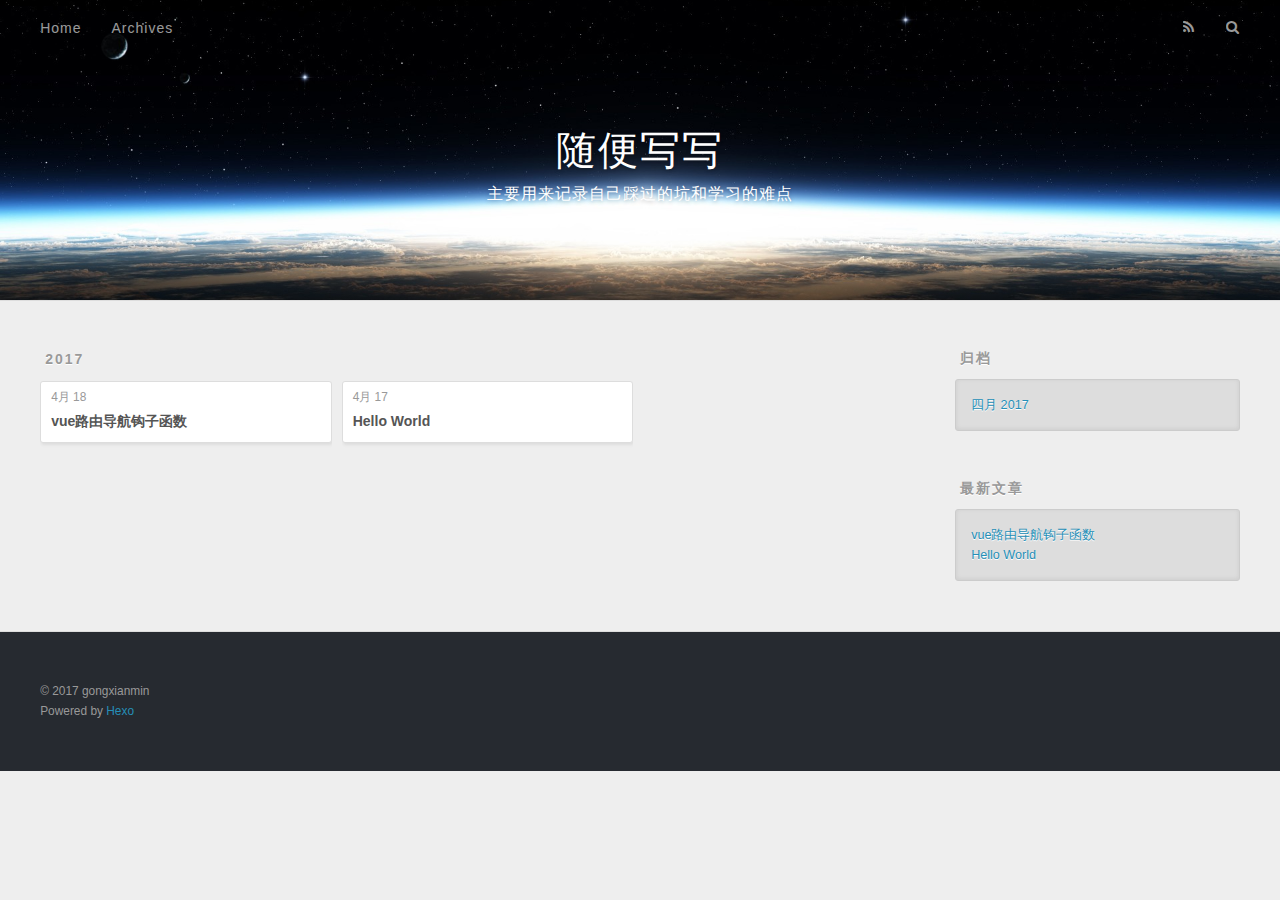
==== archives/index.html @ 39532578 "Site updated: 2017-04-18 10:41:31" ====
<!DOCTYPE html>
<html>
<head>
  <meta charset="utf-8">
  
  <title>归档 | 随便写写</title>
  <meta name="viewport" content="width=device-width, initial-scale=1, maximum-scale=1">
  <meta name="description" content="javascript vue html5 css3 nodejs">
<meta property="og:type" content="website">
<meta property="og:title" content="随便写写">
<meta property="og:url" content="https://gongxianmin.github.io/archives/index.html">
<meta property="og:site_name" content="随便写写">
<meta property="og:description" content="javascript vue html5 css3 nodejs">
<meta name="twitter:card" content="summary">
<meta name="twitter:title" content="随便写写">
<meta name="twitter:description" content="javascript vue html5 css3 nodejs">
  
    <link rel="alternate" href="/atom.xml" title="随便写写" type="application/atom+xml">
  
  
    <link rel="icon" href="/favicon.png">
  
  
    <link href="//fonts.googleapis.com/css?family=Source+Code+Pro" rel="stylesheet" type="text/css">
  
  <link rel="stylesheet" href="/css/style.css">
  

</head>

<body>
  <div id="container">
    <div id="wrap">
      <header id="header">
  <div id="banner"></div>
  <div id="header-outer" class="outer">
    <div id="header-title" class="inner">
      <h1 id="logo-wrap">
        <a href="/" id="logo">随便写写</a>
      </h1>
      
        <h2 id="subtitle-wrap">
          <a href="/" id="subtitle">主要用来记录自己踩过的坑和学习的难点</a>
        </h2>
      
    </div>
    <div id="header-inner" class="inner">
      <nav id="main-nav">
        <a id="main-nav-toggle" class="nav-icon"></a>
        
          <a class="main-nav-link" href="/">Home</a>
        
          <a class="main-nav-link" href="/archives">Archives</a>
        
      </nav>
      <nav id="sub-nav">
        
          <a id="nav-rss-link" class="nav-icon" href="/atom.xml" title="RSS Feed"></a>
        
        <a id="nav-search-btn" class="nav-icon" title="搜索"></a>
      </nav>
      <div id="search-form-wrap">
        <form action="//google.com/search" method="get" accept-charset="UTF-8" class="search-form"><input type="search" name="q" class="search-form-input" placeholder="Search"><button type="submit" class="search-form-submit">&#xF002;</button><input type="hidden" name="sitesearch" value="https://gongxianmin.github.io"></form>
      </div>
    </div>
  </div>
</header>
      <div class="outer">
        <section id="main">
  
  
    
    
      
      
      <section class="archives-wrap">
        <div class="archive-year-wrap">
          <a href="/archives/2017" class="archive-year">2017</a>
        </div>
        <div class="archives">
    
    <article class="archive-article archive-type-post">
  <div class="archive-article-inner">
    <header class="archive-article-header">
      <a href="/2017/04/18/vue路由钩子函数/" class="archive-article-date">
  <time datetime="2017-04-18T01:48:24.000Z" itemprop="datePublished">4月 18</time>
</a>
      
  
    <h1 itemprop="name">
      <a class="archive-article-title" href="/2017/04/18/vue路由钩子函数/">vue路由导航钩子函数</a>
    </h1>
  

    </header>
  </div>
</article>
  
    
    
    <article class="archive-article archive-type-post">
  <div class="archive-article-inner">
    <header class="archive-article-header">
      <a href="/2017/04/17/hello-world/" class="archive-article-date">
  <time datetime="2017-04-17T09:31:27.346Z" itemprop="datePublished">4月 17</time>
</a>
      
  
    <h1 itemprop="name">
      <a class="archive-article-title" href="/2017/04/17/hello-world/">Hello World</a>
    </h1>
  

    </header>
  </div>
</article>
  
  
    </div></section>
  

</section>
        
          <aside id="sidebar">
  
    

  
    

  
    
  
    
  <div class="widget-wrap">
    <h3 class="widget-title">归档</h3>
    <div class="widget">
      <ul class="archive-list"><li class="archive-list-item"><a class="archive-list-link" href="/archives/2017/04/">四月 2017</a></li></ul>
    </div>
  </div>


  
    
  <div class="widget-wrap">
    <h3 class="widget-title">最新文章</h3>
    <div class="widget">
      <ul>
        
          <li>
            <a href="/2017/04/18/vue路由钩子函数/">vue路由导航钩子函数</a>
          </li>
        
          <li>
            <a href="/2017/04/17/hello-world/">Hello World</a>
          </li>
        
      </ul>
    </div>
  </div>

  
</aside>
        
      </div>
      <footer id="footer">
  
  <div class="outer">
    <div id="footer-info" class="inner">
      &copy; 2017 gongxianmin<br>
      Powered by <a href="http://hexo.io/" target="_blank">Hexo</a>
    </div>
  </div>
</footer>
    </div>
    <nav id="mobile-nav">
  
    <a href="/" class="mobile-nav-link">Home</a>
  
    <a href="/archives" class="mobile-nav-link">Archives</a>
  
</nav>
    

<script src="//ajax.googleapis.com/ajax/libs/jquery/2.0.3/jquery.min.js"></script>


  <link rel="stylesheet" href="/fancybox/jquery.fancybox.css">
  <script src="/fancybox/jquery.fancybox.pack.js"></script>


<script src="/js/script.js"></script>

  </div>
</body>
</html>
---- css/style.css ----
body {
  width: 100%;
}
body:before,
body:after {
  content: "";
  display: table;
}
body:after {
  clear: both;
}
html,
body,
div,
span,
applet,
object,
iframe,
h1,
h2,
h3,
h4,
h5,
h6,
p,
blockquote,
pre,
a,
abbr,
acronym,
address,
big,
cite,
code,
del,
dfn,
em,
img,
ins,
kbd,
q,
s,
samp,
small,
strike,
strong,
sub,
sup,
tt,
var,
dl,
dt,
dd,
ol,
ul,
li,
fieldset,
form,
label,
legend,
table,
caption,
tbody,
tfoot,
thead,
tr,
th,
td {
  margin: 0;
  padding: 0;
  border: 0;
  outline: 0;
  font-weight: inherit;
  font-style: inherit;
  font-family: inherit;
  font-size: 100%;
  vertical-align: baseline;
}
body {
  line-height: 1;
  color: #000;
  background: #fff;
}
ol,
ul {
  list-style: none;
}
table {
  border-collapse: separate;
  border-spacing: 0;
  vertical-align: middle;
}
caption,
th,
td {
  text-align: left;
  font-weight: normal;
  vertical-align: middle;
}
a img {
  border: none;
}
input,
button {
  margin: 0;
  padding: 0;
}
input::-moz-focus-inner,
button::-moz-focus-inner {
  border: 0;
  padding: 0;
}
@font-face {
  font-family: FontAwesome;
  font-style: normal;
  font-weight: normal;
  src: url("fonts/fontawesome-webfont.eot?v=#4.0.3");
  src: url("fonts/fontawesome-webfont.eot?#iefix&v=#4.0.3") format("embedded-opentype"), url("fonts/fontawesome-webfont.woff?v=#4.0.3") format("woff"), url("fonts/fontawesome-webfont.ttf?v=#4.0.3") format("truetype"), url("fonts/fontawesome-webfont.svg#fontawesomeregular?v=#4.0.3") format("svg");
}
html,
body,
#container {
  height: 100%;
}
body {
  background: #eee;
  font: 14px "Helvetica Neue", Helvetica, Arial, sans-serif;
  -webkit-text-size-adjust: 100%;
}
.outer {
  max-width: 1220px;
  margin: 0 auto;
  padding: 0 20px;
}
.outer:before,
.outer:after {
  content: "";
  display: table;
}
.outer:after {
  clear: both;
}
.inner {
  display: inline;
  float: left;
  width: 98.33333333333333%;
  margin: 0 0.833333333333333%;
}
.left,
.alignleft {
  float: left;
}
.right,
.alignright {
  float: right;
}
.clear {
  clear: both;
}
#container {
  position: relative;
}
.mobile-nav-on {
  overflow: hidden;
}
#wrap {
  height: 100%;
  width: 100%;
  position: absolute;
  top: 0;
  left: 0;
  -webkit-transition: 0.2s ease-out;
  -moz-transition: 0.2s ease-out;
  -ms-transition: 0.2s ease-out;
  transition: 0.2s ease-out;
  z-index: 1;
  background: #eee;
}
.mobile-nav-on #wrap {
  left: 280px;
}
@media screen and (min-width: 768px) {
  #main {
    display: inline;
    float: left;
    width: 73.33333333333333%;
    margin: 0 0.833333333333333%;
  }
}
.article-date,
.article-category-link,
.archive-year,
.widget-title {
  text-decoration: none;
  text-transform: uppercase;
  letter-spacing: 2px;
  color: #999;
  margin-bottom: 1em;
  margin-left: 5px;
  line-height: 1em;
  text-shadow: 0 1px #fff;
  font-weight: bold;
}
.article-inner,
.archive-article-inner {
  background: #fff;
  -webkit-box-shadow: 1px 2px 3px #ddd;
  box-shadow: 1px 2px 3px #ddd;
  border: 1px solid #ddd;
  border-radius: 3px;
}
.article-entry h1,
.widget h1 {
  font-size: 2em;
}
.article-entry h2,
.widget h2 {
  font-size: 1.5em;
}
.article-entry h3,
.widget h3 {
  font-size: 1.3em;
}
.article-entry h4,
.widget h4 {
  font-size: 1.2em;
}
.article-entry h5,
.widget h5 {
  font-size: 1em;
}
.article-entry h6,
.widget h6 {
  font-size: 1em;
  color: #999;
}
.article-entry hr,
.widget hr {
  border: 1px dashed #ddd;
}
.article-entry strong,
.widget strong {
  font-weight: bold;
}
.article-entry em,
.widget em,
.article-entry cite,
.widget cite {
  font-style: italic;
}
.article-entry sup,
.widget sup,
.article-entry sub,
.widget sub {
  font-size: 0.75em;
  line-height: 0;
  position: relative;
  vertical-align: baseline;
}
.article-entry sup,
.widget sup {
  top: -0.5em;
}
.article-entry sub,
.widget sub {
  bottom: -0.2em;
}
.article-entry small,
.widget small {
  font-size: 0.85em;
}
.article-entry acronym,
.widget acronym,
.article-entry abbr,
.widget abbr {
  border-bottom: 1px dotted;
}
.article-entry ul,
.widget ul,
.article-entry ol,
.widget ol,
.article-entry dl,
.widget dl {
  margin: 0 20px;
  line-height: 1.6em;
}
.article-entry ul ul,
.widget ul ul,
.article-entry ol ul,
.widget ol ul,
.article-entry ul ol,
.widget ul ol,
.article-entry ol ol,
.widget ol ol {
  margin-top: 0;
  margin-bottom: 0;
}
.article-entry ul,
.widget ul {
  list-style: disc;
}
.article-entry ol,
.widget ol {
  list-style: decimal;
}
.article-entry dt,
.widget dt {
  font-weight: bold;
}
#header {
  height: 300px;
  position: relative;
  border-bottom: 1px solid #ddd;
}
#header:before,
#header:after {
  content: "";
  position: absolute;
  left: 0;
  right: 0;
  height: 40px;
}
#header:before {
  top: 0;
  background: -webkit-linear-gradient(rgba(0,0,0,0.2), transparent);
  background: -moz-linear-gradient(rgba(0,0,0,0.2), transparent);
  background: -ms-linear-gradient(rgba(0,0,0,0.2), transparent);
  background: linear-gradient(rgba(0,0,0,0.2), transparent);
}
#header:after {
  bottom: 0;
  background: -webkit-linear-gradient(transparent, rgba(0,0,0,0.2));
  background: -moz-linear-gradient(transparent, rgba(0,0,0,0.2));
  background: -ms-linear-gradient(transparent, rgba(0,0,0,0.2));
  background: linear-gradient(transparent, rgba(0,0,0,0.2));
}
#header-outer {
  height: 100%;
  position: relative;
}
#header-inner {
  position: relative;
  overflow: hidden;
}
#banner {
  position: absolute;
  top: 0;
  left: 0;
  width: 100%;
  height: 100%;
  background: url("images/banner.jpg") center #000;
  -webkit-background-size: cover;
  -moz-background-size: cover;
  background-size: cover;
  z-index: -1;
}
#header-title {
  text-align: center;
  height: 40px;
  position: absolute;
  top: 50%;
  left: 0;
  margin-top: -20px;
}
#logo,
#subtitle {
  text-decoration: none;
  color: #fff;
  font-weight: 300;
  text-shadow: 0 1px 4px rgba(0,0,0,0.3);
}
#logo {
  font-size: 40px;
  line-height: 40px;
  letter-spacing: 2px;
}
#subtitle {
  font-size: 16px;
  line-height: 16px;
  letter-spacing: 1px;
}
#subtitle-wrap {
  margin-top: 16px;
}
#main-nav {
  float: left;
  margin-left: -15px;
}
.nav-icon,
.main-nav-link {
  float: left;
  color: #fff;
  opacity: 0.6;
  text-decoration: none;
  text-shadow: 0 1px rgba(0,0,0,0.2);
  -webkit-transition: opacity 0.2s;
  -moz-transition: opacity 0.2s;
  -ms-transition: opacity 0.2s;
  transition: opacity 0.2s;
  display: block;
  padding: 20px 15px;
}
.nav-icon:hover,
.main-nav-link:hover {
  opacity: 1;
}
.nav-icon {
  font-family: FontAwesome;
  text-align: center;
  font-size: 14px;
  width: 14px;
  height: 14px;
  padding: 20px 15px;
  position: relative;
  cursor: pointer;
}
.main-nav-link {
  font-weight: 300;
  letter-spacing: 1px;
}
@media screen and (max-width: 479px) {
  .main-nav-link {
    display: none;
  }
}
#main-nav-toggle {
  display: none;
}
#main-nav-toggle:before {
  content: "\f0c9";
}
@media screen and (max-width: 479px) {
  #main-nav-toggle {
    display: block;
  }
}
#sub-nav {
  float: right;
  margin-right: -15px;
}
#nav-rss-link:before {
  content: "\f09e";
}
#nav-search-btn:before {
  content: "\f002";
}
#search-form-wrap {
  position: absolute;
  top: 15px;
  width: 150px;
  height: 30px;
  right: -150px;
  opacity: 0;
  -webkit-transition: 0.2s ease-out;
  -moz-transition: 0.2s ease-out;
  -ms-transition: 0.2s ease-out;
  transition: 0.2s ease-out;
}
#search-form-wrap.on {
  opacity: 1;
  right: 0;
}
@media screen and (max-width: 479px) {
  #search-form-wrap {
    width: 100%;
    right: -100%;
  }
}
.search-form {
  position: absolute;
  top: 0;
  left: 0;
  right: 0;
  background: #fff;
  padding: 5px 15px;
  border-radius: 15px;
  -webkit-box-shadow: 0 0 10px rgba(0,0,0,0.3);
  box-shadow: 0 0 10px rgba(0,0,0,0.3);
}
.search-form-input {
  border: none;
  background: none;
  color: #555;
  width: 100%;
  font: 13px "Helvetica Neue", Helvetica, Arial, sans-serif;
  outline: none;
}
.search-form-input::-webkit-search-results-decoration,
.search-form-input::-webkit-search-cancel-button {
  -webkit-appearance: none;
}
.search-form-submit {
  position: absolute;
  top: 50%;
  right: 10px;
  margin-top: -7px;
  font: 13px FontAwesome;
  border: none;
  background: none;
  color: #bbb;
  cursor: pointer;
}
.search-form-submit:hover,
.search-form-submit:focus {
  color: #777;
}
.article {
  margin: 50px 0;
}
.article-inner {
  overflow: hidden;
}
.article-meta:before,
.article-meta:after {
  content: "";
  display: table;
}
.article-meta:after {
  clear: both;
}
.article-date {
  float: left;
}
.article-category {
  float: left;
  line-height: 1em;
  color: #ccc;
  text-shadow: 0 1px #fff;
  margin-left: 8px;
}
.article-category:before {
  content: "\2022";
}
.article-category-link {
  margin: 0 12px 1em;
}
.article-header {
  padding: 20px 20px 0;
}
.article-title {
  text-decoration: none;
  font-size: 2em;
  font-weight: bold;
  color: #555;
  line-height: 1.1em;
  -webkit-transition: color 0.2s;
  -moz-transition: color 0.2s;
  -ms-transition: color 0.2s;
  transition: color 0.2s;
}
a.article-title:hover {
  color: #258fb8;
}
.article-entry {
  color: #555;
  padding: 0 20px;
}
.article-entry:before,
.article-entry:after {
  content: "";
  display: table;
}
.article-entry:after {
  clear: both;
}
.article-entry p,
.article-entry table {
  line-height: 1.6em;
  margin: 1.6em 0;
}
.article-entry h1,
.article-entry h2,
.article-entry h3,
.article-entry h4,
.article-entry h5,
.article-entry h6 {
  font-weight: bold;
}
.article-entry h1,
.article-entry h2,
.article-entry h3,
.article-entry h4,
.article-entry h5,
.article-entry h6 {
  line-height: 1.1em;
  margin: 1.1em 0;
}
.article-entry a {
  color: #258fb8;
  text-decoration: none;
}
.article-entry a:hover {
  text-decoration: underline;
}
.article-entry ul,
.article-entry ol,
.article-entry dl {
  margin-top: 1.6em;
  margin-bottom: 1.6em;
}
.article-entry img,
.article-entry video {
  max-width: 100%;
  height: auto;
  display: block;
  margin: auto;
}
.article-entry iframe {
  border: none;
}
.article-entry table {
  width: 100%;
  border-collapse: collapse;
  border-spacing: 0;
}
.article-entry th {
  font-weight: bold;
  border-bottom: 3px solid #ddd;
  padding-bottom: 0.5em;
}
.article-entry td {
  border-bottom: 1px solid #ddd;
  padding: 10px 0;
}
.article-entry blockquote {
  font-family: Georgia, "Times New Roman", serif;
  font-size: 1.4em;
  margin: 1.6em 20px;
  text-align: center;
}
.article-entry blockquote footer {
  font-size: 14px;
  margin: 1.6em 0;
  font-family: "Helvetica Neue", Helvetica, Arial, sans-serif;
}
.article-entry blockquote footer cite:before {
  content: "—";
  padding: 0 0.5em;
}
.article-entry .pullquote {
  text-align: left;
  width: 45%;
  margin: 0;
}
.article-entry .pullquote.left {
  margin-left: 0.5em;
  margin-right: 1em;
}
.article-entry .pullquote.right {
  margin-right: 0.5em;
  margin-left: 1em;
}
.article-entry .caption {
  color: #999;
  display: block;
  font-size: 0.9em;
  margin-top: 0.5em;
  position: relative;
  text-align: center;
}
.article-entry .video-container {
  position: relative;
  padding-top: 56.25%;
  height: 0;
  overflow: hidden;
}
.article-entry .video-container iframe,
.article-entry .video-container object,
.article-entry .video-container embed {
  position: absolute;
  top: 0;
  left: 0;
  width: 100%;
  height: 100%;
  margin-top: 0;
}
.article-more-link a {
  display: inline-block;
  line-height: 1em;
  padding: 6px 15px;
  border-radius: 15px;
  background: #eee;
  color: #999;
  text-shadow: 0 1px #fff;
  text-decoration: none;
}
.article-more-link a:hover {
  background: #258fb8;
  color: #fff;
  text-decoration: none;
  text-shadow: 0 1px #1e7293;
}
.article-footer {
  font-size: 0.85em;
  line-height: 1.6em;
  border-top: 1px solid #ddd;
  padding-top: 1.6em;
  margin: 0 20px 20px;
}
.article-footer:before,
.article-footer:after {
  content: "";
  display: table;
}
.article-footer:after {
  clear: both;
}
.article-footer a {
  color: #999;
  text-decoration: none;
}
.article-footer a:hover {
  color: #555;
}
.article-tag-list-item {
  float: left;
  margin-right: 10px;
}
.article-tag-list-link:before {
  content: "#";
}
.article-comment-link {
  float: right;
}
.article-comment-link:before {
  content: "\f075";
  font-family: FontAwesome;
  padding-right: 8px;
}
.article-share-link {
  cursor: pointer;
  float: right;
  margin-left: 20px;
}
.article-share-link:before {
  content: "\f064";
  font-family: FontAwesome;
  padding-right: 6px;
}
#article-nav {
  position: relative;
}
#article-nav:before,
#article-nav:after {
  content: "";
  display: table;
}
#article-nav:after {
  clear: both;
}
@media screen and (min-width: 768px) {
  #article-nav {
    margin: 50px 0;
  }
  #article-nav:before {
    width: 8px;
    height: 8px;
    position: absolute;
    top: 50%;
    left: 50%;
    margin-top: -4px;
    margin-left: -4px;
    content: "";
    border-radius: 50%;
    background: #ddd;
    -webkit-box-shadow: 0 1px 2px #fff;
    box-shadow: 0 1px 2px #fff;
  }
}
.article-nav-link-wrap {
  text-decoration: none;
  text-shadow: 0 1px #fff;
  color: #999;
  -webkit-box-sizing: border-box;
  -moz-box-sizing: border-box;
  box-sizing: border-box;
  margin-top: 50px;
  text-align: center;
  display: block;
}
.article-nav-link-wrap:hover {
  color: #555;
}
@media screen and (min-width: 768px) {
  .article-nav-link-wrap {
    width: 50%;
    margin-top: 0;
  }
}
@media screen and (min-width: 768px) {
  #article-nav-newer {
    float: left;
    text-align: right;
    padding-right: 20px;
  }
}
@media screen and (min-width: 768px) {
  #article-nav-older {
    float: right;
    text-align: left;
    padding-left: 20px;
  }
}
.article-nav-caption {
  text-transform: uppercase;
  letter-spacing: 2px;
  color: #ddd;
  line-height: 1em;
  font-weight: bold;
}
#article-nav-newer .article-nav-caption {
  margin-right: -2px;
}
.article-nav-title {
  font-size: 0.85em;
  line-height: 1.6em;
  margin-top: 0.5em;
}
.article-share-box {
  position: absolute;
  display: none;
  background: #fff;
  -webkit-box-shadow: 1px 2px 10px rgba(0,0,0,0.2);
  box-shadow: 1px 2px 10px rgba(0,0,0,0.2);
  border-radius: 3px;
  margin-left: -145px;
  overflow: hidden;
  z-index: 1;
}
.article-share-box.on {
  display: block;
}
.article-share-input {
  width: 100%;
  background: none;
  -webkit-box-sizing: border-box;
  -moz-box-sizing: border-box;
  box-sizing: border-box;
  font: 14px "Helvetica Neue", Helvetica, Arial, sans-serif;
  padding: 0 15px;
  color: #555;
  outline: none;
  border: 1px solid #ddd;
  border-radius: 3px 3px 0 0;
  height: 36px;
  line-height: 36px;
}
.article-share-links {
  background: #eee;
}
.article-share-links:before,
.article-share-links:after {
  content: "";
  display: table;
}
.article-share-links:after {
  clear: both;
}
.article-share-twitter,
.article-share-facebook,
.article-share-pinterest,
.article-share-google {
  width: 50px;
  height: 36px;
  display: block;
  float: left;
  position: relative;
  color: #999;
  text-shadow: 0 1px #fff;
}
.article-share-twitter:before,
.article-share-facebook:before,
.article-share-pinterest:before,
.article-share-google:before {
  font-size: 20px;
  font-family: FontAwesome;
  width: 20px;
  height: 20px;
  position: absolute;
  top: 50%;
  left: 50%;
  margin-top: -10px;
  margin-left: -10px;
  text-align: center;
}
.article-share-twitter:hover,
.article-share-facebook:hover,
.article-share-pinterest:hover,
.article-share-google:hover {
  color: #fff;
}
.article-share-twitter:before {
  content: "\f099";
}
.article-share-twitter:hover {
  background: #00aced;
  text-shadow: 0 1px #008abe;
}
.article-share-facebook:before {
  content: "\f09a";
}
.article-share-facebook:hover {
  background: #3b5998;
  text-shadow: 0 1px #2f477a;
}
.article-share-pinterest:before {
  content: "\f0d2";
}
.article-share-pinterest:hover {
  background: #cb2027;
  text-shadow: 0 1px #a21a1f;
}
.article-share-google:before {
  content: "\f0d5";
}
.article-share-google:hover {
  background: #dd4b39;
  text-shadow: 0 1px #be3221;
}
.article-gallery {
  background: #000;
  position: relative;
}
.article-gallery-photos {
  position: relative;
  overflow: hidden;
}
.article-gallery-img {
  display: none;
  max-width: 100%;
}
.article-gallery-img:first-child {
  display: block;
}
.article-gallery-img.loaded {
  position: absolute;
  display: block;
}
.article-gallery-img img {
  display: block;
  max-width: 100%;
  margin: 0 auto;
}
#comments {
  background: #fff;
  -webkit-box-shadow: 1px 2px 3px #ddd;
  box-shadow: 1px 2px 3px #ddd;
  padding: 20px;
  border: 1px solid #ddd;
  border-radius: 3px;
  margin: 50px 0;
}
#comments a {
  color: #258fb8;
}
.archives-wrap {
  margin: 50px 0;
}
.archives:before,
.archives:after {
  content: "";
  display: table;
}
.archives:after {
  clear: both;
}
.archive-year-wrap {
  margin-bottom: 1em;
}
.archives {
  -webkit-column-gap: 10px;
  -moz-column-gap: 10px;
  column-gap: 10px;
}
@media screen and (min-width: 480px) and (max-width: 767px) {
  .archives {
    -webkit-column-count: 2;
    -moz-column-count: 2;
    column-count: 2;
  }
}
@media screen and (min-width: 768px) {
  .archives {
    -webkit-column-count: 3;
    -moz-column-count: 3;
    column-count: 3;
  }
}
.archive-article {
  -webkit-column-break-inside: avoid;
  page-break-inside: avoid;
  overflow: hidden;
  break-inside: avoid-column;
}
.archive-article-inner {
  padding: 10px;
  margin-bottom: 15px;
}
.archive-article-title {
  text-decoration: none;
  font-weight: bold;
  color: #555;
  -webkit-transition: color 0.2s;
  -moz-transition: color 0.2s;
  -ms-transition: color 0.2s;
  transition: color 0.2s;
  line-height: 1.6em;
}
.archive-article-title:hover {
  color: #258fb8;
}
.archive-article-footer {
  margin-top: 1em;
}
.archive-article-date {
  color: #999;
  text-decoration: none;
  font-size: 0.85em;
  line-height: 1em;
  margin-bottom: 0.5em;
  display: block;
}
#page-nav {
  margin: 50px auto;
  background: #fff;
  -webkit-box-shadow: 1px 2px 3px #ddd;
  box-shadow: 1px 2px 3px #ddd;
  border: 1px solid #ddd;
  border-radius: 3px;
  text-align: center;
  color: #999;
  overflow: hidden;
}
#page-nav:before,
#page-nav:after {
  content: "";
  display: table;
}
#page-nav:after {
  clear: both;
}
#page-nav a,
#page-nav span {
  padding: 10px 20px;
  line-height: 1;
  height: 2ex;
}
#page-nav a {
  color: #999;
  text-decoration: none;
}
#page-nav a:hover {
  background: #999;
  color: #fff;
}
#page-nav .prev {
  float: left;
}
#page-nav .next {
  float: right;
}
#page-nav .page-number {
  display: inline-block;
}
@media screen and (max-width: 479px) {
  #page-nav .page-number {
    display: none;
  }
}
#page-nav .current {
  color: #555;
  font-weight: bold;
}
#page-nav .space {
  color: #ddd;
}
#footer {
  background: #262a30;
  padding: 50px 0;
  border-top: 1px solid #ddd;
  color: #999;
}
#footer a {
  color: #258fb8;
  text-decoration: none;
}
#footer a:hover {
  text-decoration: underline;
}
#footer-info {
  line-height: 1.6em;
  font-size: 0.85em;
}
.article-entry pre,
.article-entry .highlight {
  background: #2d2d2d;
  margin: 0 -20px;
  padding: 15px 20px;
  border-style: solid;
  border-color: #ddd;
  border-width: 1px 0;
  overflow: auto;
  color: #ccc;
  line-height: 22.400000000000002px;
}
.article-entry .highlight .gutter pre,
.article-entry .gist .gist-file .gist-data .line-numbers {
  color: #666;
  font-size: 0.85em;
}
.article-entry pre,
.article-entry code {
  font-family: "Source Code Pro", Consolas, Monaco, Menlo, Consolas, monospace;
}
.article-entry code {
  background: #eee;
  text-shadow: 0 1px #fff;
  padding: 0 0.3em;
}
.article-entry pre code {
  background: none;
  text-shadow: none;
  padding: 0;
}
.article-entry .highlight pre {
  border: none;
  margin: 0;
  padding: 0;
}
.article-entry .highlight table {
  margin: 0;
  width: auto;
}
.article-entry .highlight td {
  border: none;
  padding: 0;
}
.article-entry .highlight figcaption {
  font-size: 0.85em;
  color: #999;
  line-height: 1em;
  margin-bottom: 1em;
}
.article-entry .highlight figcaption:before,
.article-entry .highlight figcaption:after {
  content: "";
  display: table;
}
.article-entry .highlight figcaption:after {
  clear: both;
}
.article-entry .highlight figcaption a {
  float: right;
}
.article-entry .highlight .gutter pre {
  text-align: right;
  padding-right: 20px;
}
.article-entry .highlight .line {
  height: 22.400000000000002px;
}
.article-entry .highlight .line.marked {
  background: #515151;
}
.article-entry .gist {
  margin: 0 -20px;
  border-style: solid;
  border-color: #ddd;
  border-width: 1px 0;
  background: #2d2d2d;
  padding: 15px 20px 15px 0;
}
.article-entry .gist .gist-file {
  border: none;
  font-family: "Source Code Pro", Consolas, Monaco, Menlo, Consolas, monospace;
  margin: 0;
}
.article-entry .gist .gist-file .gist-data {
  background: none;
  border: none;
}
.article-entry .gist .gist-file .gist-data .line-numbers {
  background: none;
  border: none;
  padding: 0 20px 0 0;
}
.article-entry .gist .gist-file .gist-data .line-data {
  padding: 0 !important;
}
.article-entry .gist .gist-file .highlight {
  margin: 0;
  padding: 0;
  border: none;
}
.article-entry .gist .gist-file .gist-meta {
  background: #2d2d2d;
  color: #999;
  font: 0.85em "Helvetica Neue", Helvetica, Arial, sans-serif;
  text-shadow: 0 0;
  padding: 0;
  margin-top: 1em;
  margin-left: 20px;
}
.article-entry .gist .gist-file .gist-meta a {
  color: #258fb8;
  font-weight: normal;
}
.article-entry .gist .gist-file .gist-meta a:hover {
  text-decoration: underline;
}
pre .comment,
pre .title {
  color: #999;
}
pre .variable,
pre .attribute,
pre .tag,
pre .regexp,
pre .ruby .constant,
pre .xml .tag .title,
pre .xml .pi,
pre .xml .doctype,
pre .html .doctype,
pre .css .id,
pre .css .class,
pre .css .pseudo {
  color: #f2777a;
}
pre .number,
pre .preprocessor,
pre .built_in,
pre .literal,
pre .params,
pre .constant {
  color: #f99157;
}
pre .class,
pre .ruby .class .title,
pre .css .rules .attribute {
  color: #9c9;
}
pre .string,
pre .value,
pre .inheritance,
pre .header,
pre .ruby .symbol,
pre .xml .cdata {
  color: #9c9;
}
pre .css .hexcolor {
  color: #6cc;
}
pre .function,
pre .python .decorator,
pre .python .title,
pre .ruby .function .title,
pre .ruby .title .keyword,
pre .perl .sub,
pre .javascript .title,
pre .coffeescript .title {
  color: #69c;
}
pre .keyword,
pre .javascript .function {
  color: #c9c;
}
@media screen and (max-width: 479px) {
  #mobile-nav {
    position: absolute;
    top: 0;
    left: 0;
    width: 280px;
    height: 100%;
    background: #191919;
    border-right: 1px solid #fff;
  }
}
@media screen and (max-width: 479px) {
  .mobile-nav-link {
    display: block;
    color: #999;
    text-decoration: none;
    padding: 15px 20px;
    font-weight: bold;
  }
  .mobile-nav-link:hover {
    color: #fff;
  }
}
@media screen and (min-width: 768px) {
  #sidebar {
    display: inline;
    float: left;
    width: 23.333333333333332%;
    margin: 0 0.833333333333333%;
  }
}
.widget-wrap {
  margin: 50px 0;
}
.widget {
  color: #777;
  text-shadow: 0 1px #fff;
  background: #ddd;
  -webkit-box-shadow: 0 -1px 4px #ccc inset;
  box-shadow: 0 -1px 4px #ccc inset;
  border: 1px solid #ccc;
  padding: 15px;
  border-radius: 3px;
}
.widget a {
  color: #258fb8;
  text-decoration: none;
}
.widget a:hover {
  text-decoration: underline;
}
.widget ul ul,
.widget ol ul,
.widget dl ul,
.widget ul ol,
.widget ol ol,
.widget dl ol,
.widget ul dl,
.widget ol dl,
.widget dl dl {
  margin-left: 15px;
  list-style: disc;
}
.widget {
  line-height: 1.6em;
  word-wrap: break-word;
  font-size: 0.9em;
}
.widget ul,
.widget ol {
  list-style: none;
  margin: 0;
}
.widget ul ul,
.widget ol ul,
.widget ul ol,
.widget ol ol {
  margin: 0 20px;
}
.widget ul ul,
.widget ol ul {
  list-style: disc;
}
.widget ul ol,
.widget ol ol {
  list-style: decimal;
}
.category-list-count,
.tag-list-count,
.archive-list-count {
  padding-left: 5px;
  color: #999;
  font-size: 0.85em;
}
.category-list-count:before,
.tag-list-count:before,
.archive-list-count:before {
  content: "(";
}
.category-list-count:after,
.tag-list-count:after,
.archive-list-count:after {
  content: ")";
}
.tagcloud a {
  margin-right: 5px;
  display: inline-block;
}
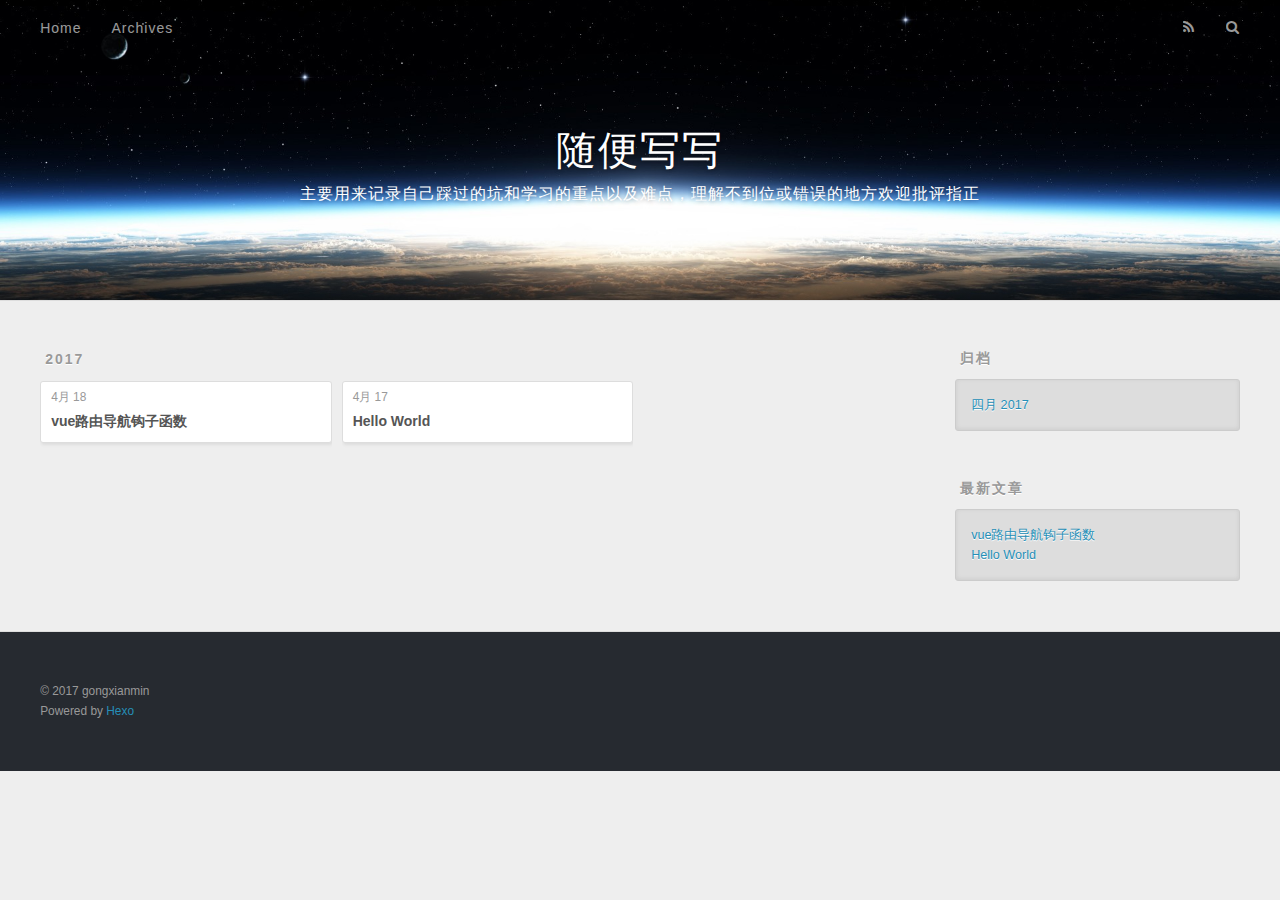
==== commit 70236315: "Site updated: 2017-04-18 10:44:09" ====
--- a/archives/index.html
+++ b/archives/index.html
@@ -40,7 +40,7 @@
       </h1>
       
         <h2 id="subtitle-wrap">
-          <a href="/" id="subtitle">主要用来记录自己踩过的坑和学习的难点</a>
+          <a href="/" id="subtitle">主要用来记录自己踩过的坑和学习的重点以及难点，理解不到位或错误的地方欢迎批评指正</a>
         </h2>
       
     </div>
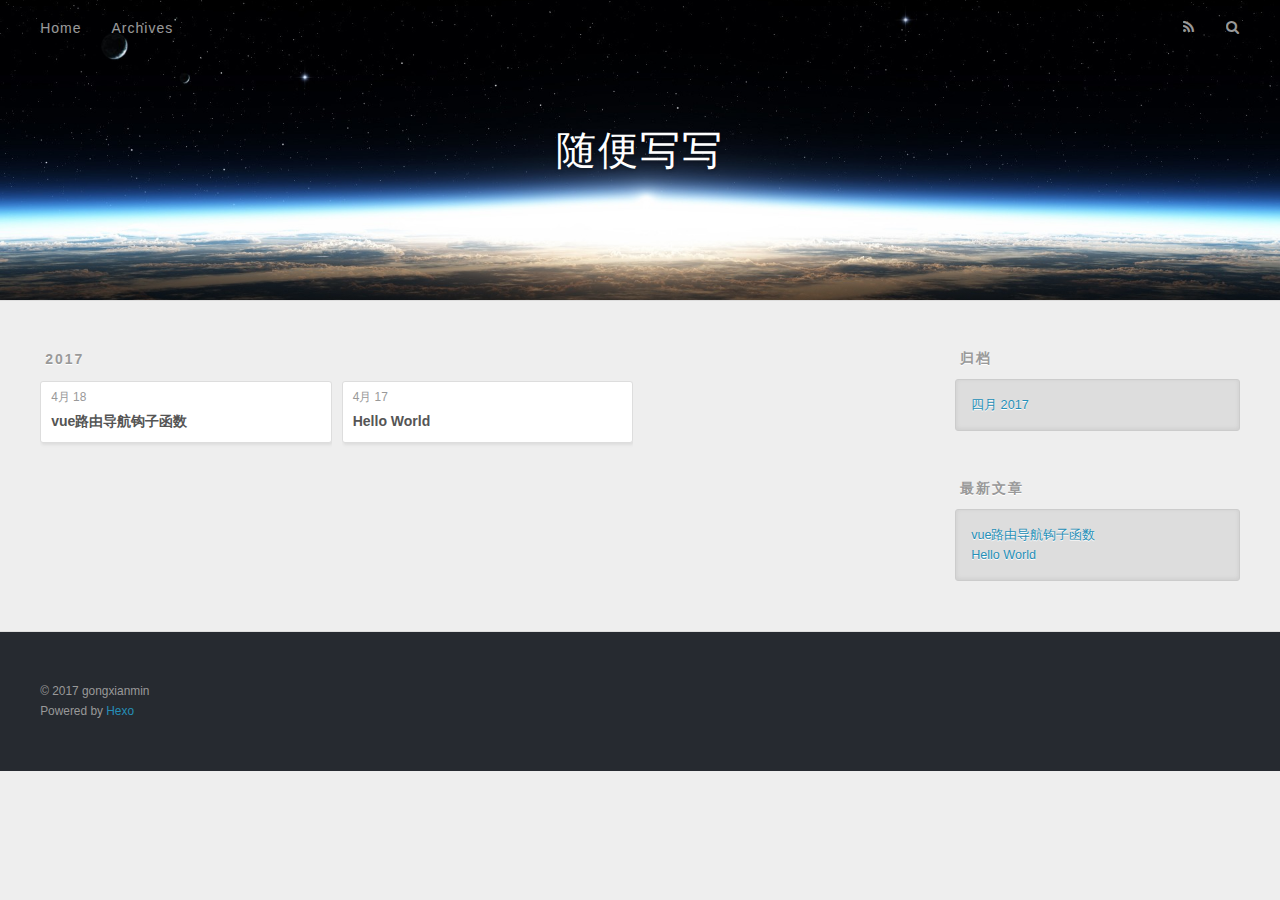
==== commit f7041074: "Site updated: 2017-04-18 16:03:03" ====
--- a/archives/index.html
+++ b/archives/index.html
@@ -38,10 +38,6 @@
       <h1 id="logo-wrap">
         <a href="/" id="logo">随便写写</a>
       </h1>
-      
-        <h2 id="subtitle-wrap">
-          <a href="/" id="subtitle">主要用来记录自己踩过的坑和学习的重点以及难点，理解不到位或错误的地方欢迎批评指正</a>
-        </h2>
       
     </div>
     <div id="header-inner" class="inner">
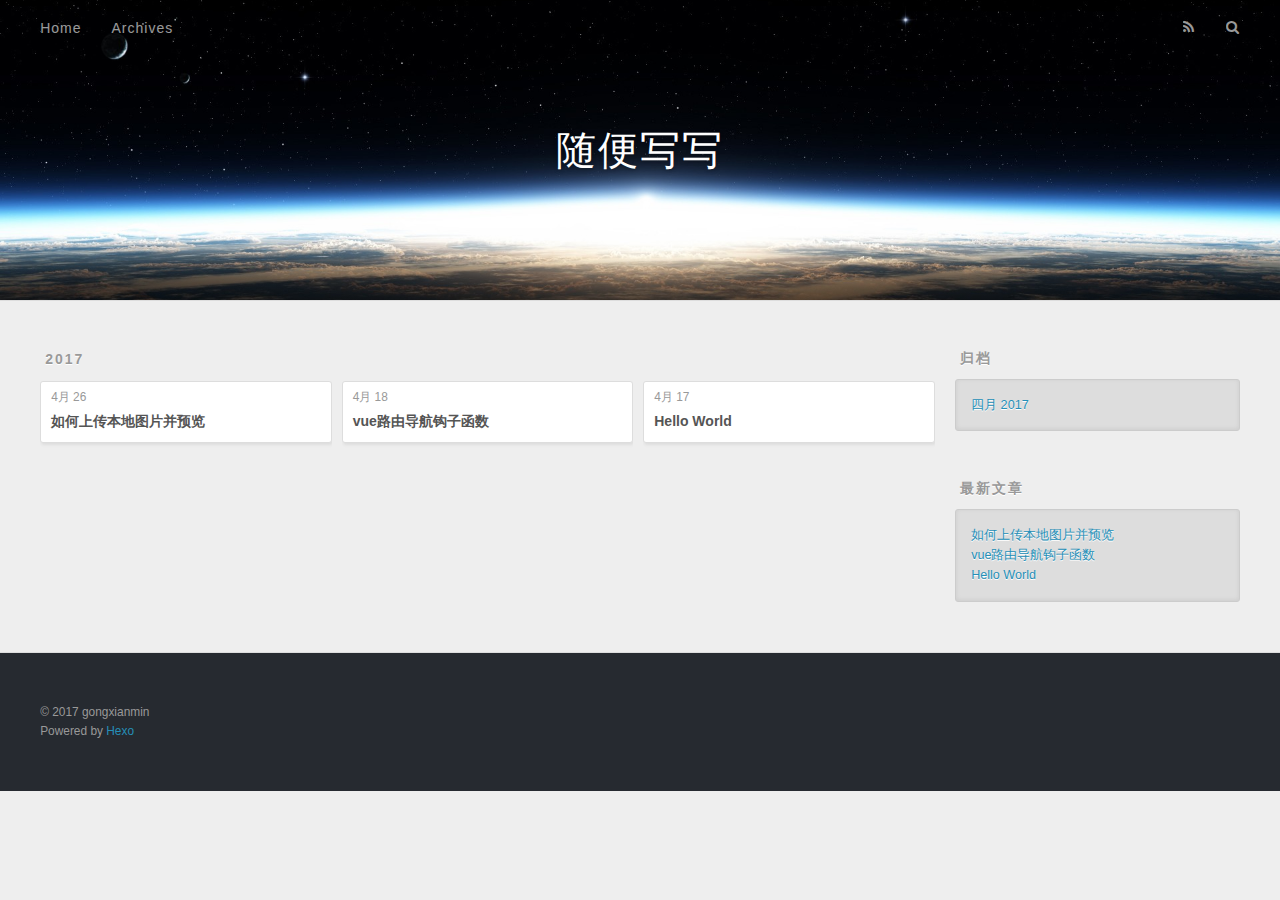
==== commit 9d63b676: "Site updated: 2017-04-26 23:05:50" ====
--- a/archives/index.html
+++ b/archives/index.html
@@ -78,6 +78,25 @@
     <article class="archive-article archive-type-post">
   <div class="archive-article-inner">
     <header class="archive-article-header">
+      <a href="/2017/04/26/如何上传本地图片并预览/" class="archive-article-date">
+  <time datetime="2017-04-26T15:04:40.000Z" itemprop="datePublished">4月 26</time>
+</a>
+      
+  
+    <h1 itemprop="name">
+      <a class="archive-article-title" href="/2017/04/26/如何上传本地图片并预览/">如何上传本地图片并预览</a>
+    </h1>
+  
+
+    </header>
+  </div>
+</article>
+  
+    
+    
+    <article class="archive-article archive-type-post">
+  <div class="archive-article-inner">
+    <header class="archive-article-header">
       <a href="/2017/04/18/vue路由钩子函数/" class="archive-article-date">
   <time datetime="2017-04-18T01:48:24.000Z" itemprop="datePublished">4月 18</time>
 </a>
@@ -144,6 +163,10 @@
       <ul>
         
           <li>
+            <a href="/2017/04/26/如何上传本地图片并预览/">如何上传本地图片并预览</a>
+          </li>
+        
+          <li>
             <a href="/2017/04/18/vue路由钩子函数/">vue路由导航钩子函数</a>
           </li>
         
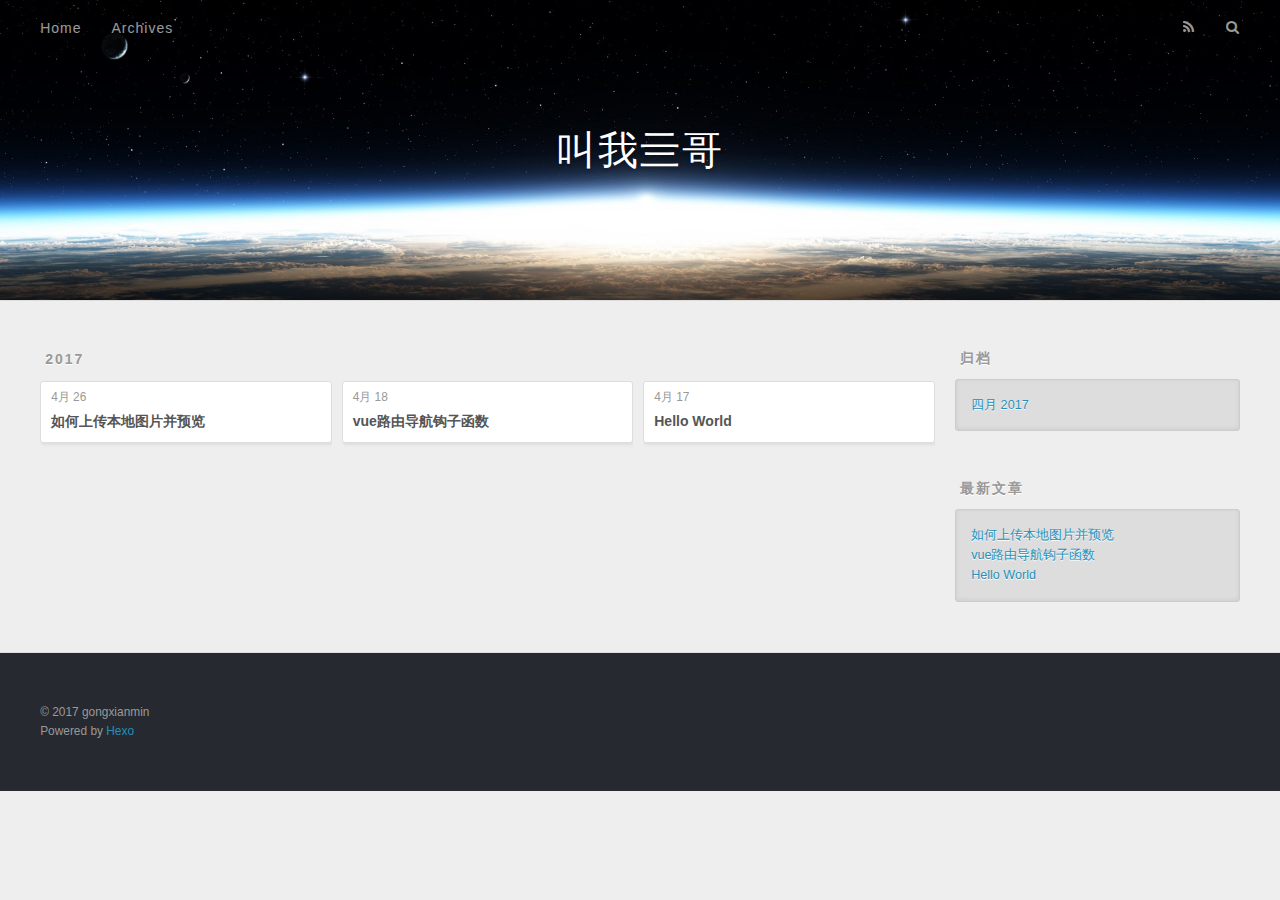
==== commit ea4a374c: "Site updated: 2017-04-27 11:15:55" ====
--- a/archives/index.html
+++ b/archives/index.html
@@ -3,19 +3,19 @@
 <head>
   <meta charset="utf-8">
   
-  <title>归档 | 随便写写</title>
+  <title>归档 | 叫我亖哥</title>
   <meta name="viewport" content="width=device-width, initial-scale=1, maximum-scale=1">
   <meta name="description" content="javascript vue html5 css3 nodejs">
 <meta property="og:type" content="website">
-<meta property="og:title" content="随便写写">
+<meta property="og:title" content="叫我亖哥">
 <meta property="og:url" content="https://gongxianmin.github.io/archives/index.html">
-<meta property="og:site_name" content="随便写写">
+<meta property="og:site_name" content="叫我亖哥">
 <meta property="og:description" content="javascript vue html5 css3 nodejs">
 <meta name="twitter:card" content="summary">
-<meta name="twitter:title" content="随便写写">
+<meta name="twitter:title" content="叫我亖哥">
 <meta name="twitter:description" content="javascript vue html5 css3 nodejs">
   
-    <link rel="alternate" href="/atom.xml" title="随便写写" type="application/atom+xml">
+    <link rel="alternate" href="/atom.xml" title="叫我亖哥" type="application/atom+xml">
   
   
     <link rel="icon" href="/favicon.png">
@@ -36,7 +36,7 @@
   <div id="header-outer" class="outer">
     <div id="header-title" class="inner">
       <h1 id="logo-wrap">
-        <a href="/" id="logo">随便写写</a>
+        <a href="/" id="logo">叫我亖哥</a>
       </h1>
       
     </div>
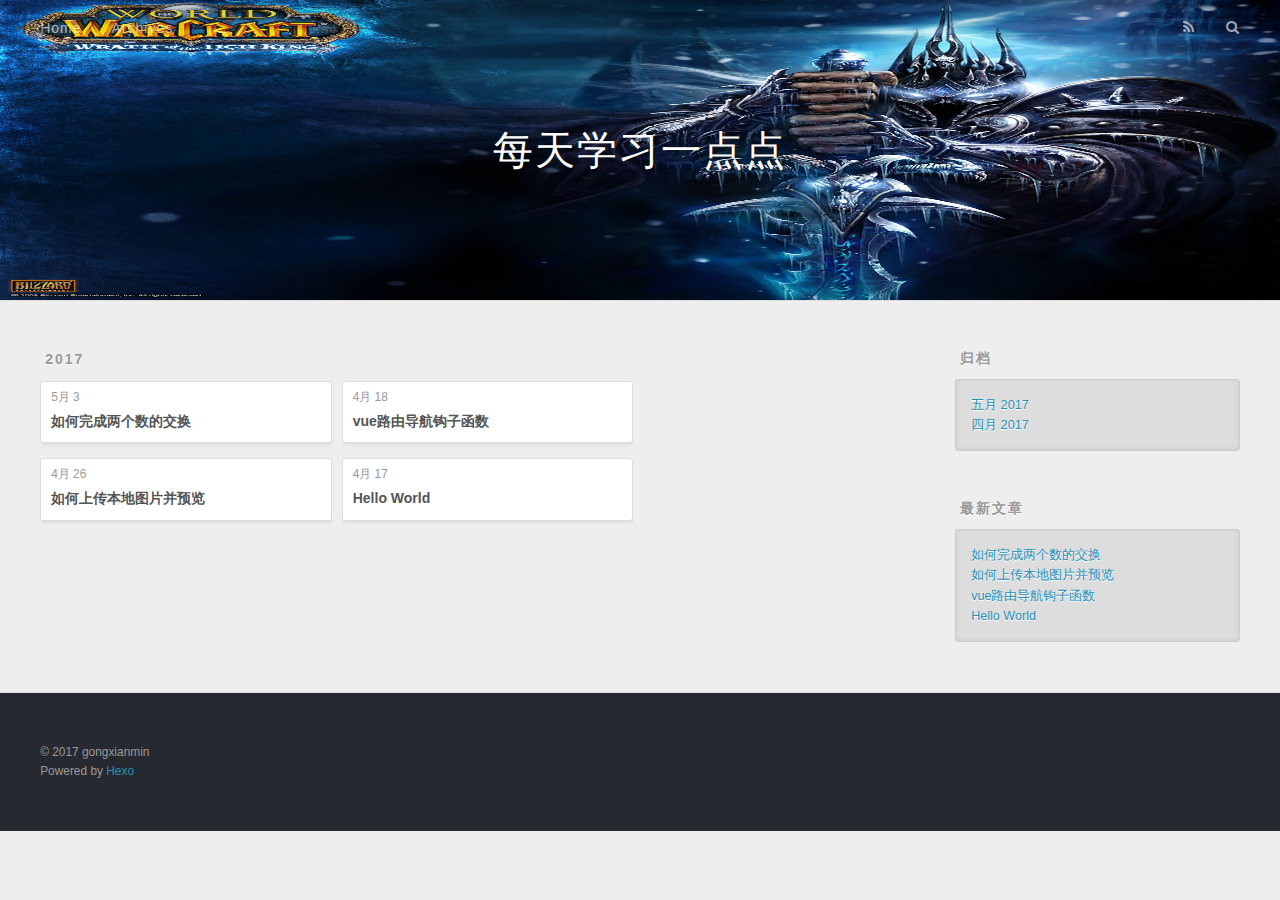
==== commit 3e1779d8: "Site updated: 2017-05-03 21:17:20" ====
--- a/archives/index.html
+++ b/archives/index.html
@@ -3,19 +3,19 @@
 <head>
   <meta charset="utf-8">
   
-  <title>归档 | 叫我亖哥</title>
+  <title>归档 | 每天学习一点点</title>
   <meta name="viewport" content="width=device-width, initial-scale=1, maximum-scale=1">
   <meta name="description" content="javascript vue html5 css3 nodejs">
 <meta property="og:type" content="website">
-<meta property="og:title" content="叫我亖哥">
+<meta property="og:title" content="每天学习一点点">
 <meta property="og:url" content="https://gongxianmin.github.io/archives/index.html">
-<meta property="og:site_name" content="叫我亖哥">
+<meta property="og:site_name" content="每天学习一点点">
 <meta property="og:description" content="javascript vue html5 css3 nodejs">
 <meta name="twitter:card" content="summary">
-<meta name="twitter:title" content="叫我亖哥">
+<meta name="twitter:title" content="每天学习一点点">
 <meta name="twitter:description" content="javascript vue html5 css3 nodejs">
   
-    <link rel="alternate" href="/atom.xml" title="叫我亖哥" type="application/atom+xml">
+    <link rel="alternate" href="/atom.xml" title="每天学习一点点" type="application/atom+xml">
   
   
     <link rel="icon" href="/favicon.png">
@@ -36,7 +36,7 @@
   <div id="header-outer" class="outer">
     <div id="header-title" class="inner">
       <h1 id="logo-wrap">
-        <a href="/" id="logo">叫我亖哥</a>
+        <a href="/" id="logo">每天学习一点点</a>
       </h1>
       
     </div>
@@ -78,6 +78,25 @@
     <article class="archive-article archive-type-post">
   <div class="archive-article-inner">
     <header class="archive-article-header">
+      <a href="/2017/05/03/如何完成两个数的交换/" class="archive-article-date">
+  <time datetime="2017-05-03T13:12:51.000Z" itemprop="datePublished">5月 3</time>
+</a>
+      
+  
+    <h1 itemprop="name">
+      <a class="archive-article-title" href="/2017/05/03/如何完成两个数的交换/">如何完成两个数的交换</a>
+    </h1>
+  
+
+    </header>
+  </div>
+</article>
+  
+    
+    
+    <article class="archive-article archive-type-post">
+  <div class="archive-article-inner">
+    <header class="archive-article-header">
       <a href="/2017/04/26/如何上传本地图片并预览/" class="archive-article-date">
   <time datetime="2017-04-26T15:04:40.000Z" itemprop="datePublished">4月 26</time>
 </a>
@@ -150,7 +169,7 @@
   <div class="widget-wrap">
     <h3 class="widget-title">归档</h3>
     <div class="widget">
-      <ul class="archive-list"><li class="archive-list-item"><a class="archive-list-link" href="/archives/2017/04/">四月 2017</a></li></ul>
+      <ul class="archive-list"><li class="archive-list-item"><a class="archive-list-link" href="/archives/2017/05/">五月 2017</a></li><li class="archive-list-item"><a class="archive-list-link" href="/archives/2017/04/">四月 2017</a></li></ul>
     </div>
   </div>
 
@@ -163,6 +182,10 @@
       <ul>
         
           <li>
+            <a href="/2017/05/03/如何完成两个数的交换/">如何完成两个数的交换</a>
+          </li>
+        
+          <li>
             <a href="/2017/04/26/如何上传本地图片并预览/">如何上传本地图片并预览</a>
           </li>
         
--- a/css/style.css
+++ b/css/style.css
@@ -348,10 +348,10 @@
   left: 0;
   width: 100%;
   height: 100%;
-  background: url("images/banner.jpg") center #000;
-  -webkit-background-size: cover;
-  -moz-background-size: cover;
-  background-size: cover;
+  background: url("images/banner1.jpg") center #000;
+  -webkit-background-size: 100% 100%;
+  -moz-background-size: 100% 100%;
+  background-size: 100% 100%;
   z-index: -1;
 }
 #header-title {
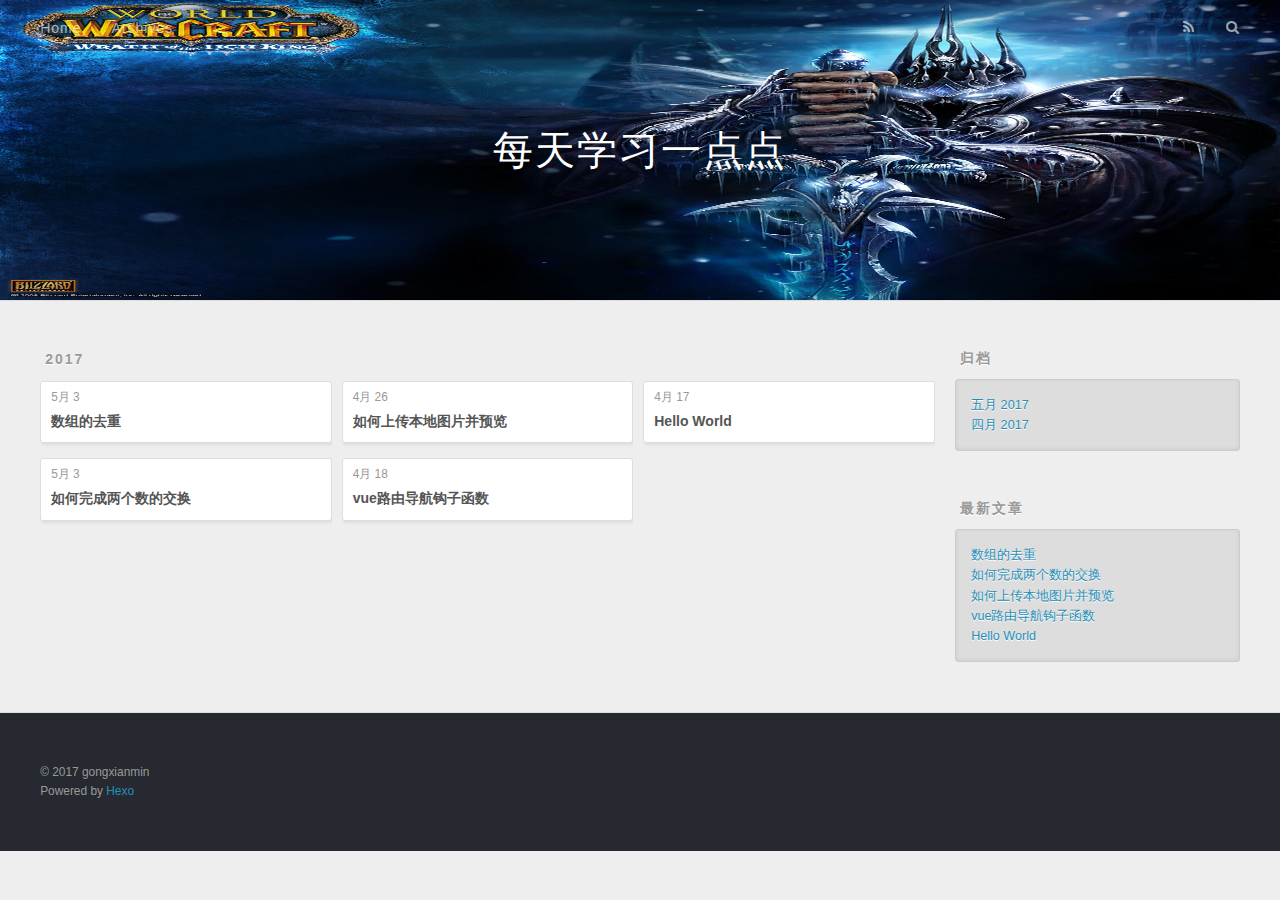
==== commit d8dd0494: "Site updated: 2017-05-03 21:54:14" ====
--- a/archives/index.html
+++ b/archives/index.html
@@ -78,6 +78,25 @@
     <article class="archive-article archive-type-post">
   <div class="archive-article-inner">
     <header class="archive-article-header">
+      <a href="/2017/05/03/数组的去重/" class="archive-article-date">
+  <time datetime="2017-05-03T13:31:48.000Z" itemprop="datePublished">5月 3</time>
+</a>
+      
+  
+    <h1 itemprop="name">
+      <a class="archive-article-title" href="/2017/05/03/数组的去重/">数组的去重</a>
+    </h1>
+  
+
+    </header>
+  </div>
+</article>
+  
+    
+    
+    <article class="archive-article archive-type-post">
+  <div class="archive-article-inner">
+    <header class="archive-article-header">
       <a href="/2017/05/03/如何完成两个数的交换/" class="archive-article-date">
   <time datetime="2017-05-03T13:12:51.000Z" itemprop="datePublished">5月 3</time>
 </a>
@@ -182,6 +201,10 @@
       <ul>
         
           <li>
+            <a href="/2017/05/03/数组的去重/">数组的去重</a>
+          </li>
+        
+          <li>
             <a href="/2017/05/03/如何完成两个数的交换/">如何完成两个数的交换</a>
           </li>
         
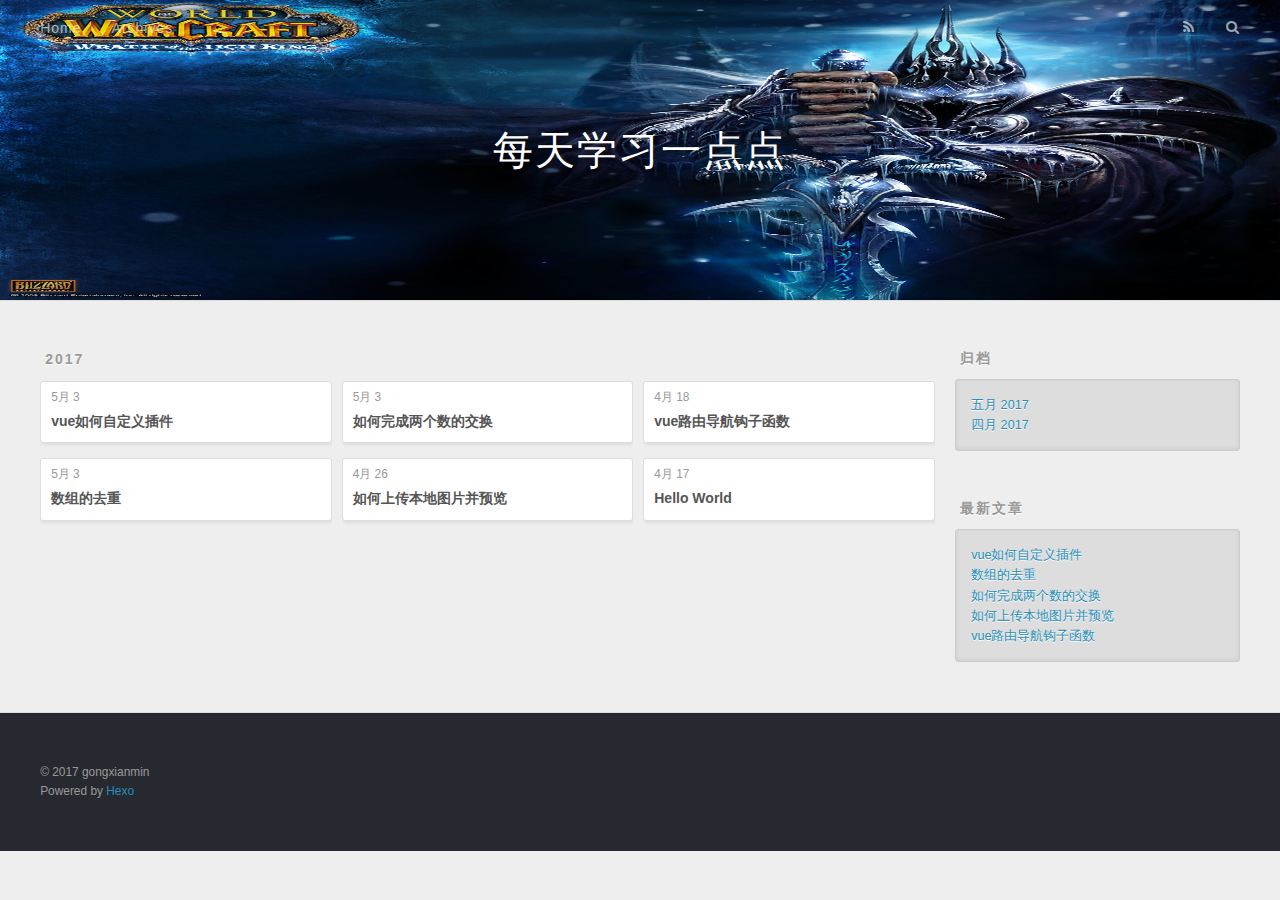
==== commit 114f729d: "Site updated: 2017-05-04 09:57:48" ====
--- a/archives/index.html
+++ b/archives/index.html
@@ -78,6 +78,25 @@
     <article class="archive-article archive-type-post">
   <div class="archive-article-inner">
     <header class="archive-article-header">
+      <a href="/2017/05/03/vue如何自定义插件/" class="archive-article-date">
+  <time datetime="2017-05-03T14:32:14.000Z" itemprop="datePublished">5月 3</time>
+</a>
+      
+  
+    <h1 itemprop="name">
+      <a class="archive-article-title" href="/2017/05/03/vue如何自定义插件/">vue如何自定义插件</a>
+    </h1>
+  
+
+    </header>
+  </div>
+</article>
+  
+    
+    
+    <article class="archive-article archive-type-post">
+  <div class="archive-article-inner">
+    <header class="archive-article-header">
       <a href="/2017/05/03/数组的去重/" class="archive-article-date">
   <time datetime="2017-05-03T13:31:48.000Z" itemprop="datePublished">5月 3</time>
 </a>
@@ -201,6 +220,10 @@
       <ul>
         
           <li>
+            <a href="/2017/05/03/vue如何自定义插件/">vue如何自定义插件</a>
+          </li>
+        
+          <li>
             <a href="/2017/05/03/数组的去重/">数组的去重</a>
           </li>
         
@@ -214,10 +237,6 @@
         
           <li>
             <a href="/2017/04/18/vue路由钩子函数/">vue路由导航钩子函数</a>
-          </li>
-        
-          <li>
-            <a href="/2017/04/17/hello-world/">Hello World</a>
           </li>
         
       </ul>
